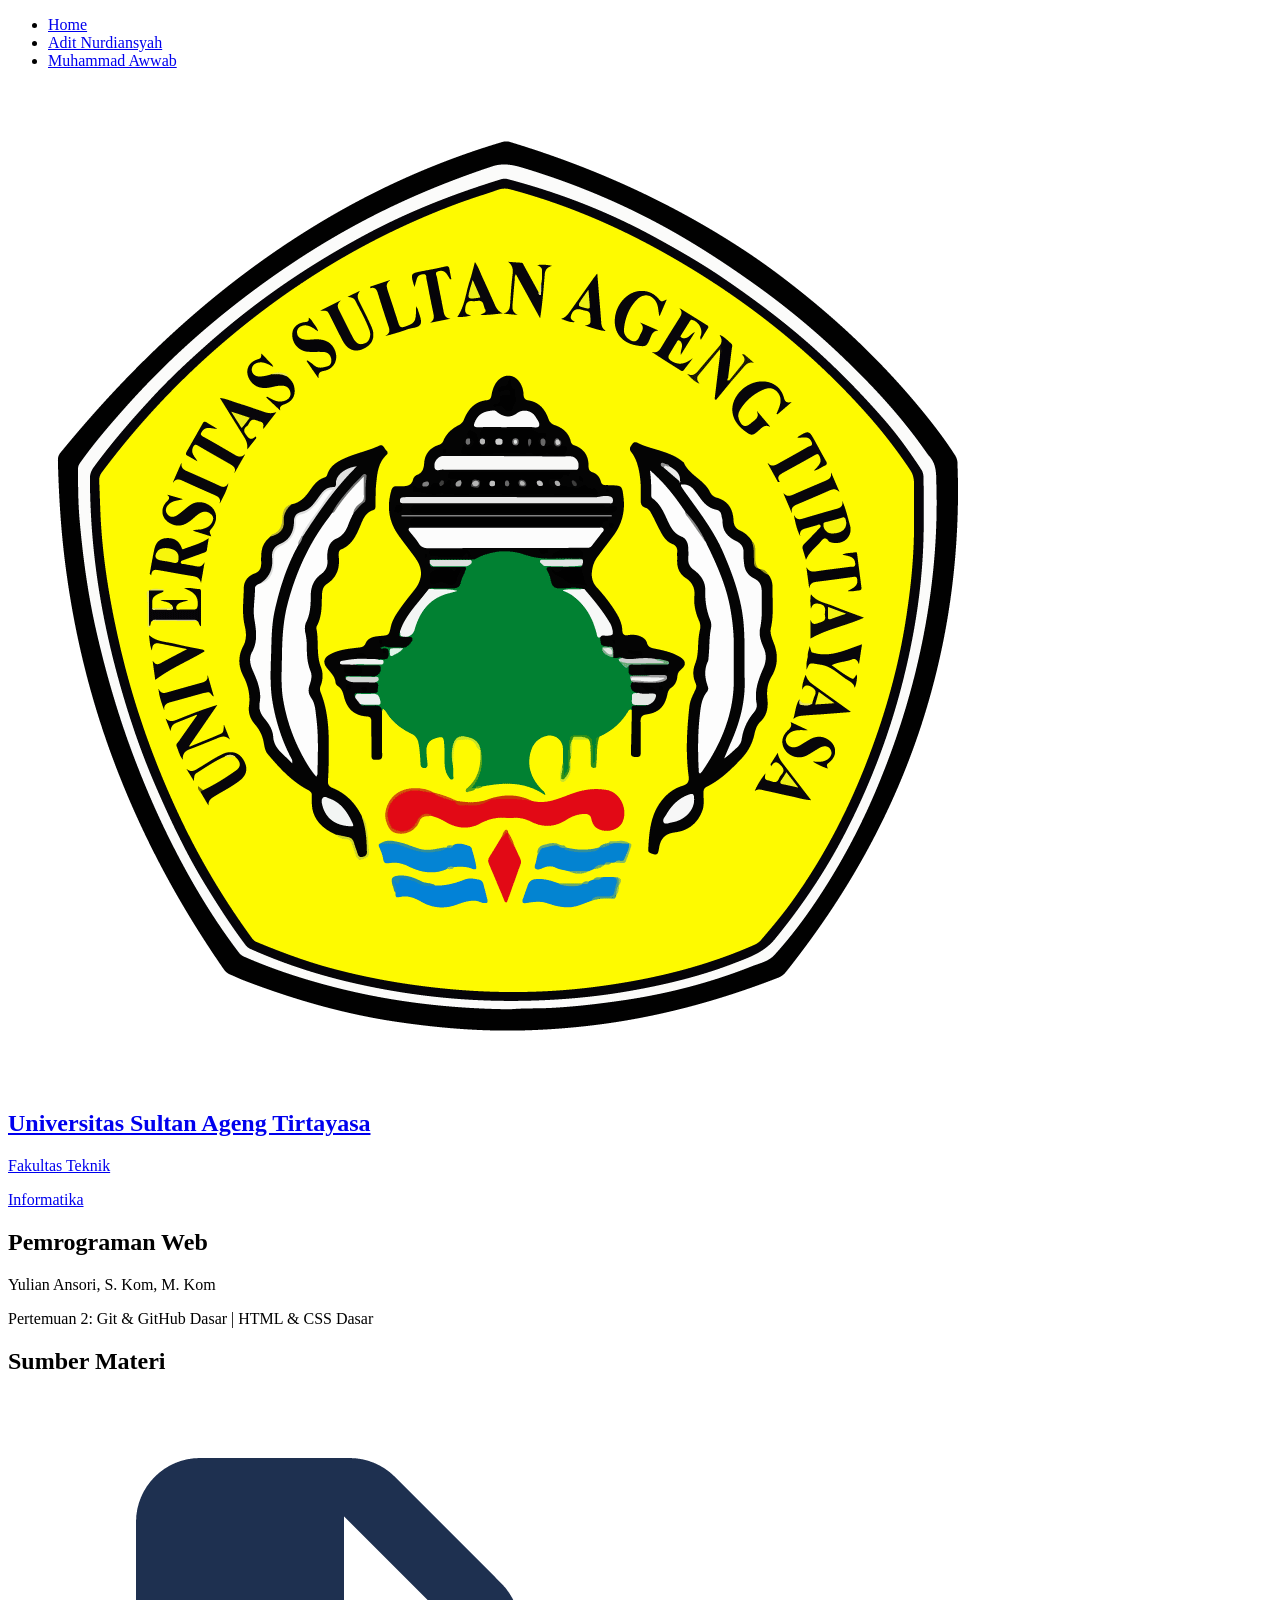
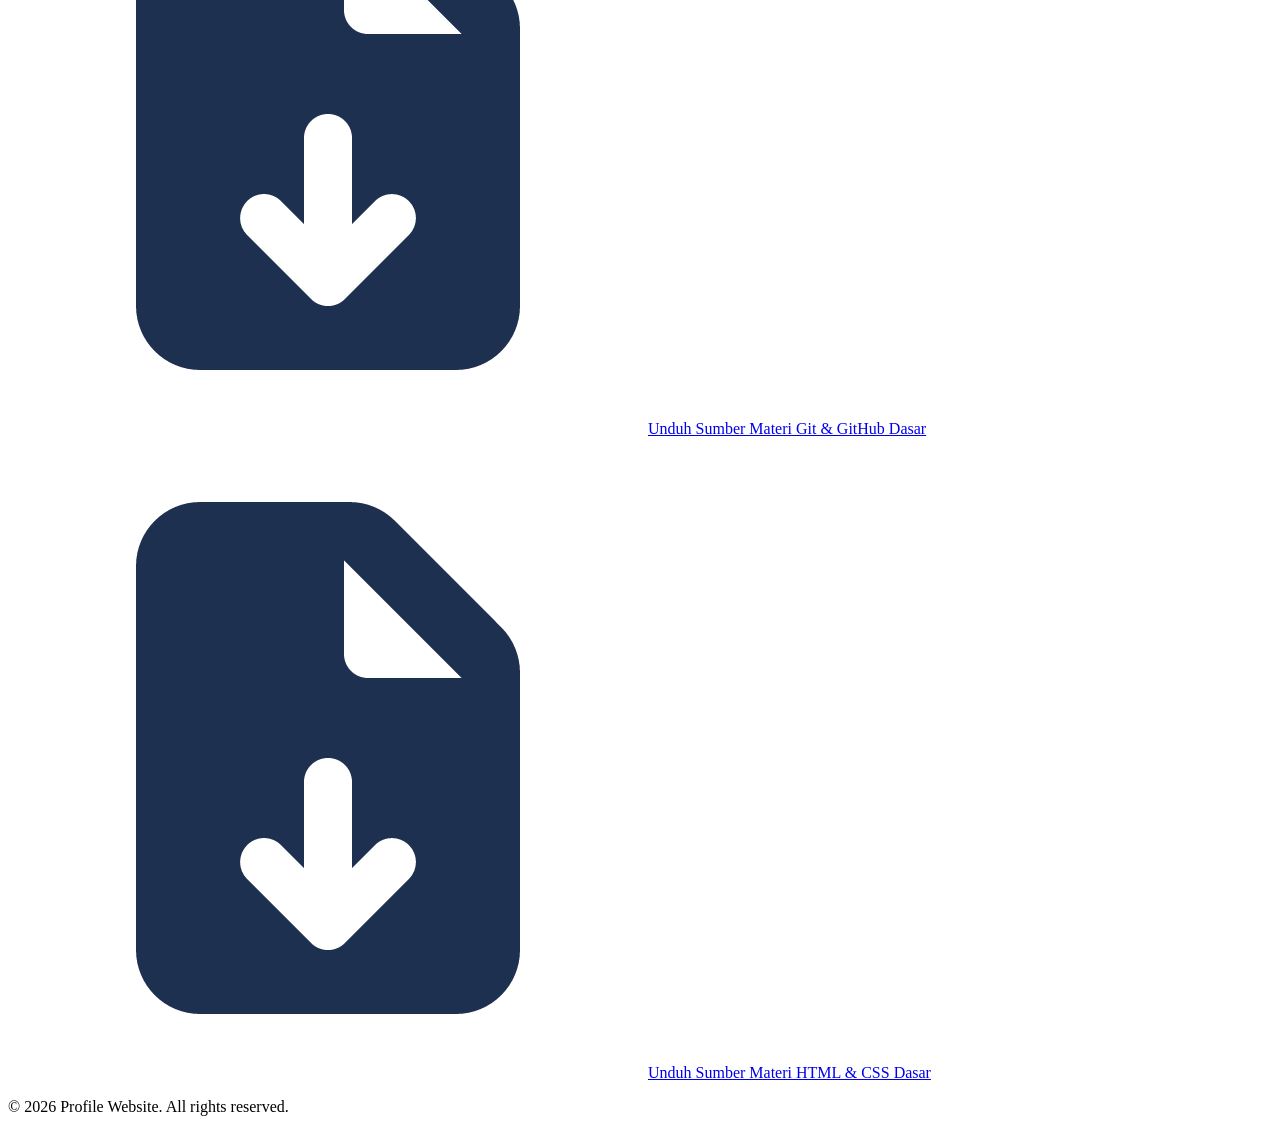
==== index.html @ f18a0a47 "feat: adding institution profile, course information, and material-source" ====
<!DOCTYPE html>
<html lang="en">
<head>
    <meta charset="UTF-8">
    <meta name="viewport" content="width=device-width, initial-scale=1.0">
    <title>Home</title>
    <link rel="stylesheet" href="css/style.css">
</head>
<body>
    <nav>
        <ul>
            <li><a href="index.html">Home</a></li>
            <li><a href="an.html">Adit Nurdiansyah</a></li>
            <li><a href="ma.html">Muhammad Awwab</a></li>
        </ul>
    </nav>

    <main>
        <section class="institution-profile">
            <img class="institution-logo" src="/assets/images/untirta-logo.png" alt="UNTIRTA Logo">
            <h1><a href="https://untirta.ac.id/" target="_blank">Universitas Sultan Ageng Tirtayasa</a></h1>
            <p><a href="https://ft.untirta.ac.id/" target="_blank">Fakultas Teknik</a></p>
            <p><a href="https://informatika.ft.untirta.ac.id/" target="_blank">Informatika</a></p>
        </section>

        <section class="course-information">
            <h2>Pemrograman Web</h2>
            <p>Yulian Ansori, S. Kom, M. Kom</p>
            <p>Pertemuan 2: Git &amp; GitHub Dasar | HTML &amp; CSS Dasar</p>
        </section>

        <section class="material-sources">
            <h2>Sumber Materi</h2>
            <a class="material-source-link" href="/materials/pertemuan-2-git-github-dasar.pdf" target="_blank"><img src="/assets/icons/file-download.png" alt="File Download Icon">Unduh Sumber Materi Git & GitHub Dasar</a>
            <a class="material-source-link" href="/materials/pertemuan-2-html-css-dasar.pdf" target="_blank"><img src="/assets/icons/file-download.png" alt="File Download Icon">Unduh Sumber Materi HTML & CSS Dasar</a>
        </section>

        <!-- Kata Pengantar Materi -->
        <section class="material-introduction">

        </section>

        <!-- Profil Kelompok -->
        <section class="group-profile">

        </section>
    </main>

    <footer>
        <p>&copy; 2026 Profile Website. All rights reserved.</p>
    </footer>
</body>
</html>
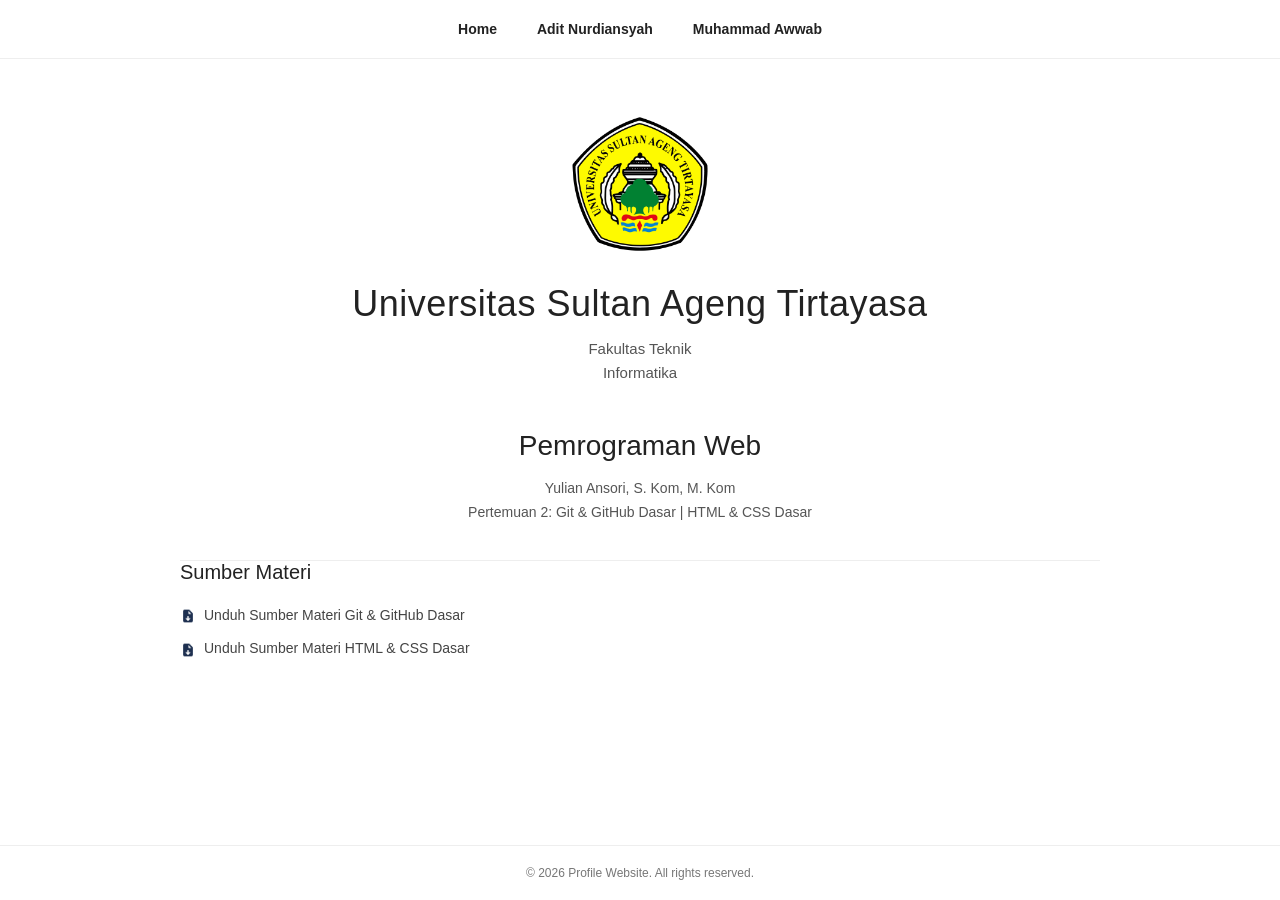
==== commit a729159c: "feat: adding university profile, course information, learning material HTML section and CSS styling" ====
--- a/index.html
+++ b/index.html
@@ -16,8 +16,8 @@
     </nav>
 
     <main>
-        <section class="institution-profile">
-            <img class="institution-logo" src="/assets/images/untirta-logo.png" alt="UNTIRTA Logo">
+        <section class="university-profile">
+            <img class="university-logo" src="/assets/images/untirta-logo.png" alt="UNTIRTA Logo">
             <h1><a href="https://untirta.ac.id/" target="_blank">Universitas Sultan Ageng Tirtayasa</a></h1>
             <p><a href="https://ft.untirta.ac.id/" target="_blank">Fakultas Teknik</a></p>
             <p><a href="https://informatika.ft.untirta.ac.id/" target="_blank">Informatika</a></p>
@@ -29,10 +29,10 @@
             <p>Pertemuan 2: Git &amp; GitHub Dasar | HTML &amp; CSS Dasar</p>
         </section>
 
-        <section class="material-sources">
+        <section class="learning-material">
             <h2>Sumber Materi</h2>
-            <a class="material-source-link" href="/materials/pertemuan-2-git-github-dasar.pdf" target="_blank"><img src="/assets/icons/file-download.png" alt="File Download Icon">Unduh Sumber Materi Git & GitHub Dasar</a>
-            <a class="material-source-link" href="/materials/pertemuan-2-html-css-dasar.pdf" target="_blank"><img src="/assets/icons/file-download.png" alt="File Download Icon">Unduh Sumber Materi HTML & CSS Dasar</a>
+            <a class="learning-material-link" href="/learning-material/pertemuan-2-git-github-dasar.pdf" target="_blank"><img src="/assets/icons/file-download.png" alt="File Download Icon">Unduh Sumber Materi Git & GitHub Dasar</a>
+            <a class="learning-material-link" href="/learning-material/pertemuan-2-html-css-dasar.pdf" target="_blank"><img src="/assets/icons/file-download.png" alt="File Download Icon">Unduh Sumber Materi HTML & CSS Dasar</a>
         </section>
 
         <!-- Kata Pengantar Materi -->
--- a/css/style.css
+++ b/css/style.css
@@ -0,0 +1,201 @@
+* {
+    margin: 0;
+    padding: 0;
+    box-sizing: border-box;
+}
+
+body {
+    font-family: Arial, Helvetica, sans-serif;
+    background-color: #ffffff;
+    color: #222222;
+    min-height: 100vh;
+    display: flex;
+    flex-direction: column;
+}
+
+nav {
+    width: 100%;
+    padding: 20px 60px;
+    border-bottom: 1px solid #eeeeee;
+}
+
+nav ul {
+    list-style: none;
+    display: flex;
+    justify-content: center;
+    align-items: center;
+    gap: 40px;
+}
+
+nav ul li a {
+    text-decoration: none;
+    color: #222222;
+    font-size: 14px;
+    font-weight: 600;
+    transition: color 0.3s ease;
+}
+
+nav ul li a:hover {
+    color: #777777;
+    text-decoration: underline;
+    text-underline-offset: 2px;
+}
+
+main {
+    width: 100%;
+    max-width: 1000px;
+    margin: 0 auto;
+    padding: 50px 40px 60px;
+}
+
+section {
+    margin-bottom: 0;
+}
+
+.university-profile {
+    margin-bottom: 45px;
+}
+
+.learning-material {
+    margin-bottom: 50px;
+}
+
+.university-profile {
+    text-align: center;
+    margin-bottom: 45px;
+}
+
+.university-profile .university-logo {
+    width: 150px;
+    height: auto;
+    margin-bottom: 20px;
+}
+
+.university-profile h1 {
+    font-size: 36px;
+    font-weight: 500;
+    letter-spacing: 0.5px;
+    margin-bottom: 12px;
+}
+
+.university-profile h1 a {
+    text-decoration: none;
+    color: #222222;
+    transition: color 0.3s ease;
+}
+
+.university-profile h1 a:hover {
+    color: #000000;
+    text-decoration: underline;
+    text-underline-offset: 2px;
+}
+
+.university-profile p {
+    font-size: 15px;
+    color: #555555;
+    line-height: 1.6;
+}
+
+.university-profile p a {
+    text-decoration: none;
+    color: #555555;
+    transition: color 0.3s ease;
+}
+
+.university-profile p a:hover {
+    color: #000000;
+    text-decoration: underline;
+    text-underline-offset: 2px;
+}
+
+.course-information {
+    text-align: center;
+    padding-bottom: 35px;
+    border-bottom: 1px solid #eeeeee;
+}
+
+.course-information h2 {
+    font-size: 28px;
+    font-weight: 500;
+    margin-bottom: 15px;
+}
+
+.course-information p {
+    font-size: 14px;
+    color: #555555;
+    line-height: 1.7;
+}
+
+.learning-material h2 {
+    font-size: 20px;
+    font-weight: 500;
+    margin-bottom: 20px;
+}
+
+.learning-material .learning-material-link {
+    display: block;
+    font-size: 14px;
+    color: #444444;
+    line-height: 1.7;
+    margin-bottom: 10px;
+}
+
+.learning-material .learning-material-link img {
+    width: 16px;
+    height: 16px;
+    margin-right: 8px;
+    vertical-align: middle;
+}
+
+.learning-material a {
+    color: #444444;
+    text-decoration: none;
+    transition: color 0.3s ease;
+}
+
+.learning-material a:hover {
+    color: #000000;
+    text-decoration: underline;
+    text-underline-offset: 2px;
+}
+
+footer {
+    margin-top: auto;
+    width: 100%;
+    padding: 20px;
+    border-top: 1px solid #eeeeee;
+    text-align: center;
+}
+
+footer p {
+    font-size: 12px;
+    color: #777777;
+}
+
+@media (max-width: 768px) {
+    nav {
+        padding: 20px;
+    }
+
+    nav ul {
+        gap: 30px;
+        flex-wrap: wrap;
+    }
+
+    main {
+        padding: 40px 25px;
+    }
+
+    .university-profile .university-logo {
+        width: 120px;
+        height: auto;
+    }
+
+    .university-profile h1 {
+        font-size: 30px;
+    }
+
+    .course-information h2 {
+        font-size: 24px;
+    }
+}
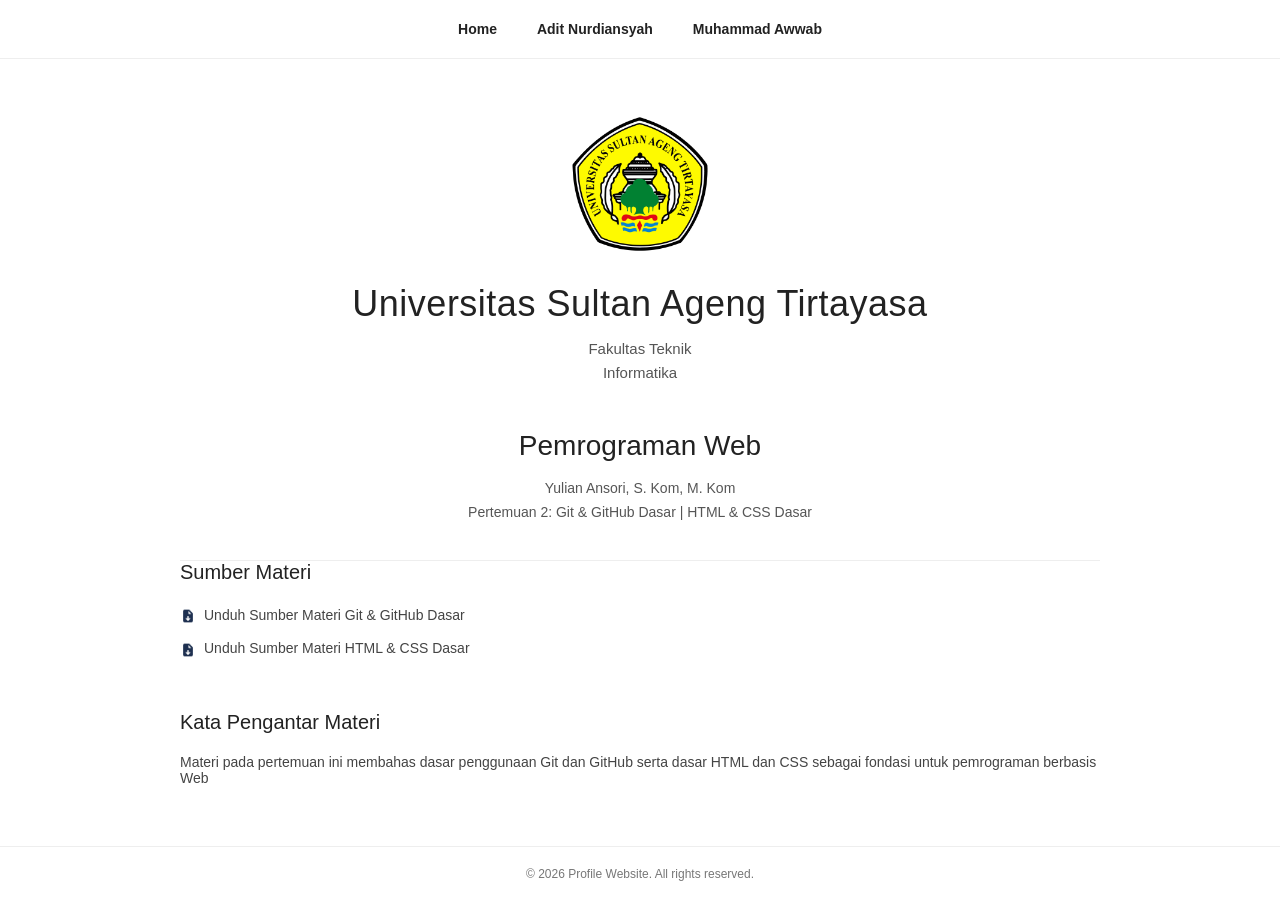
==== commit 9b2ac407: "add kata pengantar" ====
--- a/index.html
+++ b/index.html
@@ -37,7 +37,10 @@
 
         <!-- Kata Pengantar Materi -->
         <section class="material-introduction">
-
+            <h2>Kata Pengantar Materi</h2>
+            <p>
+                Materi pada pertemuan ini membahas dasar penggunaan Git dan GitHub
+                serta dasar HTML dan CSS sebagai fondasi untuk pemrograman berbasis Web</p>
         </section>
 
         <!-- Profil Kelompok -->
--- a/css/style.css
+++ b/css/style.css
@@ -159,6 +159,17 @@
     text-underline-offset: 2px;
 }
 
+.material-introduction h2 {
+    font-size: 20px;
+    font-weight: 500;
+    margin-bottom: 20px;
+}
+
+.material-introduction p {
+    font-size: 14px;
+    margin-top: 20px;
+    color: #444444;
+}
 footer {
     margin-top: auto;
     width: 100%;
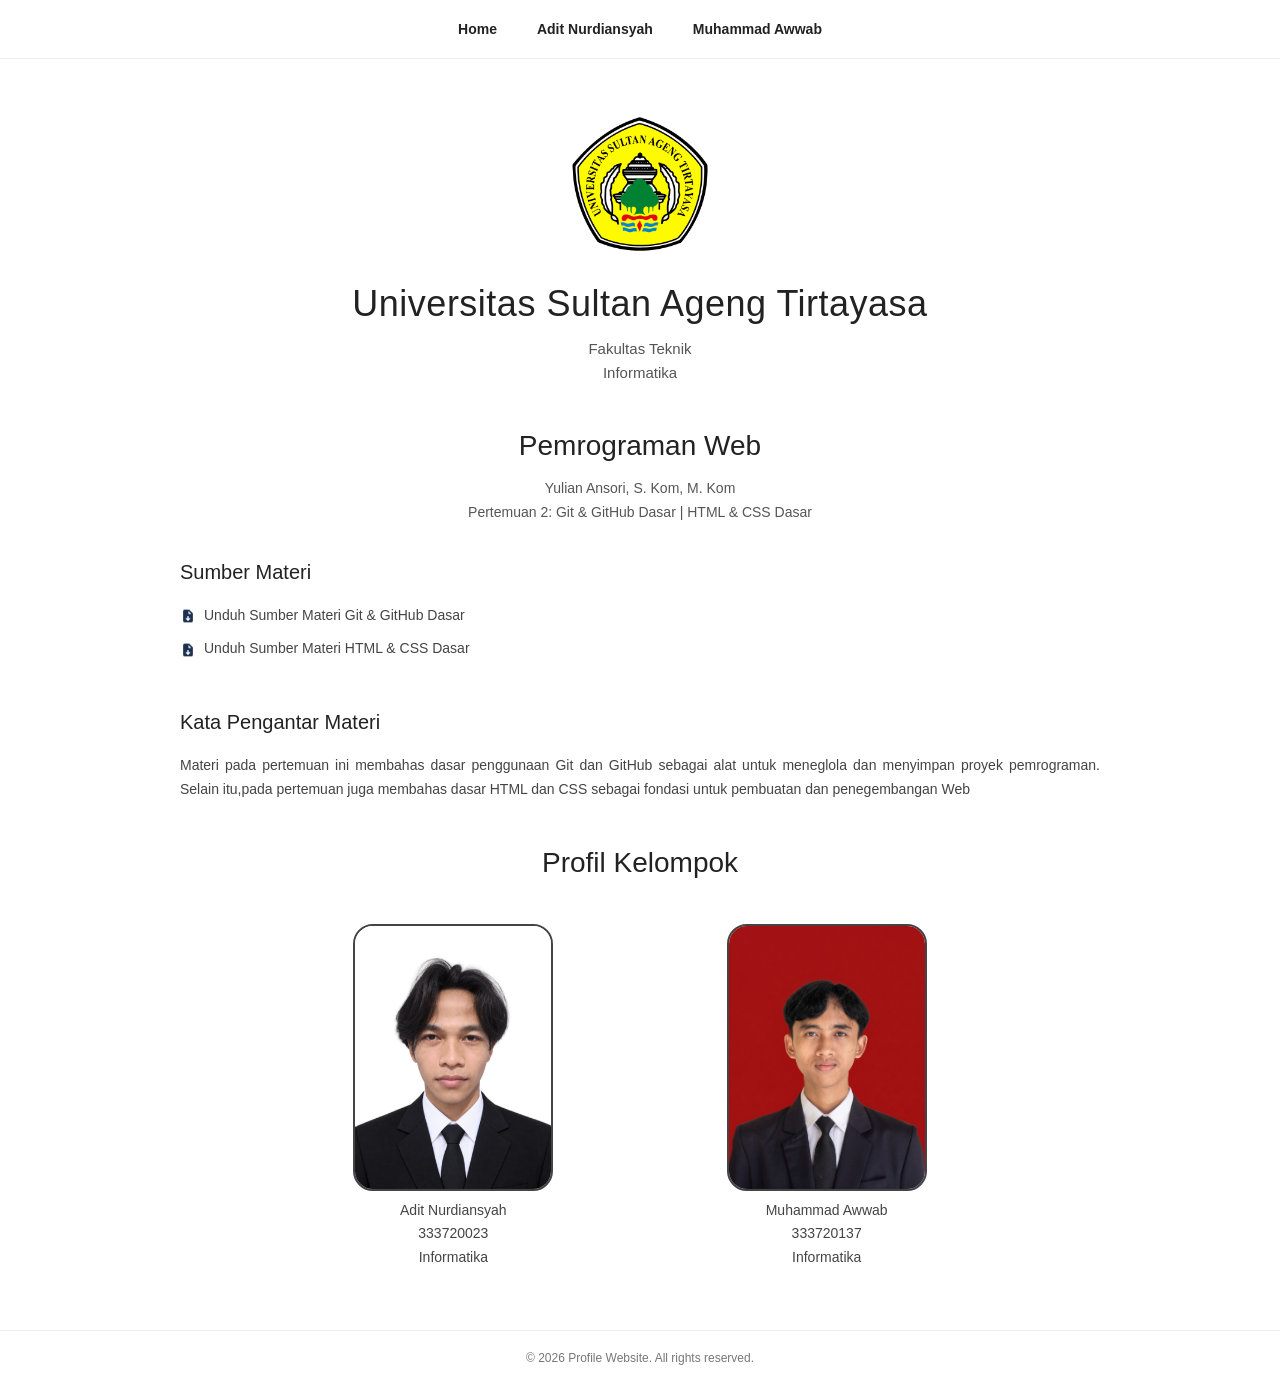
==== commit 9dd24df6: "index and style done" ====
--- a/index.html
+++ b/index.html
@@ -39,13 +39,31 @@
         <section class="material-introduction">
             <h2>Kata Pengantar Materi</h2>
             <p>
-                Materi pada pertemuan ini membahas dasar penggunaan Git dan GitHub
-                serta dasar HTML dan CSS sebagai fondasi untuk pemrograman berbasis Web</p>
+                Materi pada pertemuan ini membahas dasar penggunaan Git dan GitHub 
+                sebagai alat untuk meneglola dan menyimpan proyek pemrograman.
+                Selain itu,pada pertemuan juga membahas dasar HTML dan CSS 
+                sebagai fondasi untuk pembuatan dan penegembangan Web
+            </p>
         </section>
 
         <!-- Profil Kelompok -->
         <section class="group-profile">
+            <h2>Profil Kelompok</h2>
+            <div class="profiles">
+                <section class="profile-adit">
+                    <a href="an.html"><img src="assets/profile-pictures/profile-picture-aditnurdiansyah.png" alt="Adit photo"></a>
+                    <p><a href="an.html"><span>Adit Nurdiansyah</span></a></p>
+                    <p>333720023</p>
+                    <p>Informatika</p>
+                </section>
 
+                <section class="profile-awwab">
+                    <a href="ma.html"><img src="assets/profile-pictures/profile-picture-awwab.png" alt="awab photo"></a>
+                    <p><a href="ma.html"><span>Muhammad Awwab</span></a></p>
+                    <p>333720137</p>
+                    <p>Informatika</p>
+                </section>
+            </div>
         </section>
     </main>
 
--- a/css/style.css
+++ b/css/style.css
@@ -111,7 +111,7 @@
 .course-information {
     text-align: center;
     padding-bottom: 35px;
-    border-bottom: 1px solid #eeeeee;
+    border-bottom: 1px solid #ffffff;
 }
 
 .course-information h2 {
@@ -167,9 +167,56 @@
 
 .material-introduction p {
     font-size: 14px;
-    margin-top: 20px;
-    color: #444444;
-}
+    text-align: justify;
+    color: #444444;
+    line-height: 1.7;
+    margin-bottom: 45px;
+}
+
+.group-profile {
+    text-align: center;
+}
+
+.group-profile h2 {
+    font-size: 28px;
+    font-weight: 500;
+    margin-bottom: 45px;
+}
+
+.profiles {
+    display: flex;
+
+    justify-content: space-evenly;
+    font-size: 14px;
+    color: #444444;
+    line-height: 1.7;
+}
+
+.profiles p a {
+    color: #444444;
+    text-decoration: none;
+    transition: color 0.3s ease;
+}
+
+.profiles p a:hover {
+    color: #000000;
+    text-decoration: underline;
+    text-underline-offset: 2px;
+}
+
+.profiles img {
+    width: 200px;
+    height: 267px;
+    object-fit: cover;
+    border-radius: 20px;
+    border: 2px solid #444444;
+    transition: color 0.3s ease;
+}
+
+.profiles img:hover {
+    border: 2px solid black;
+}
+
 footer {
     margin-top: auto;
     width: 100%;
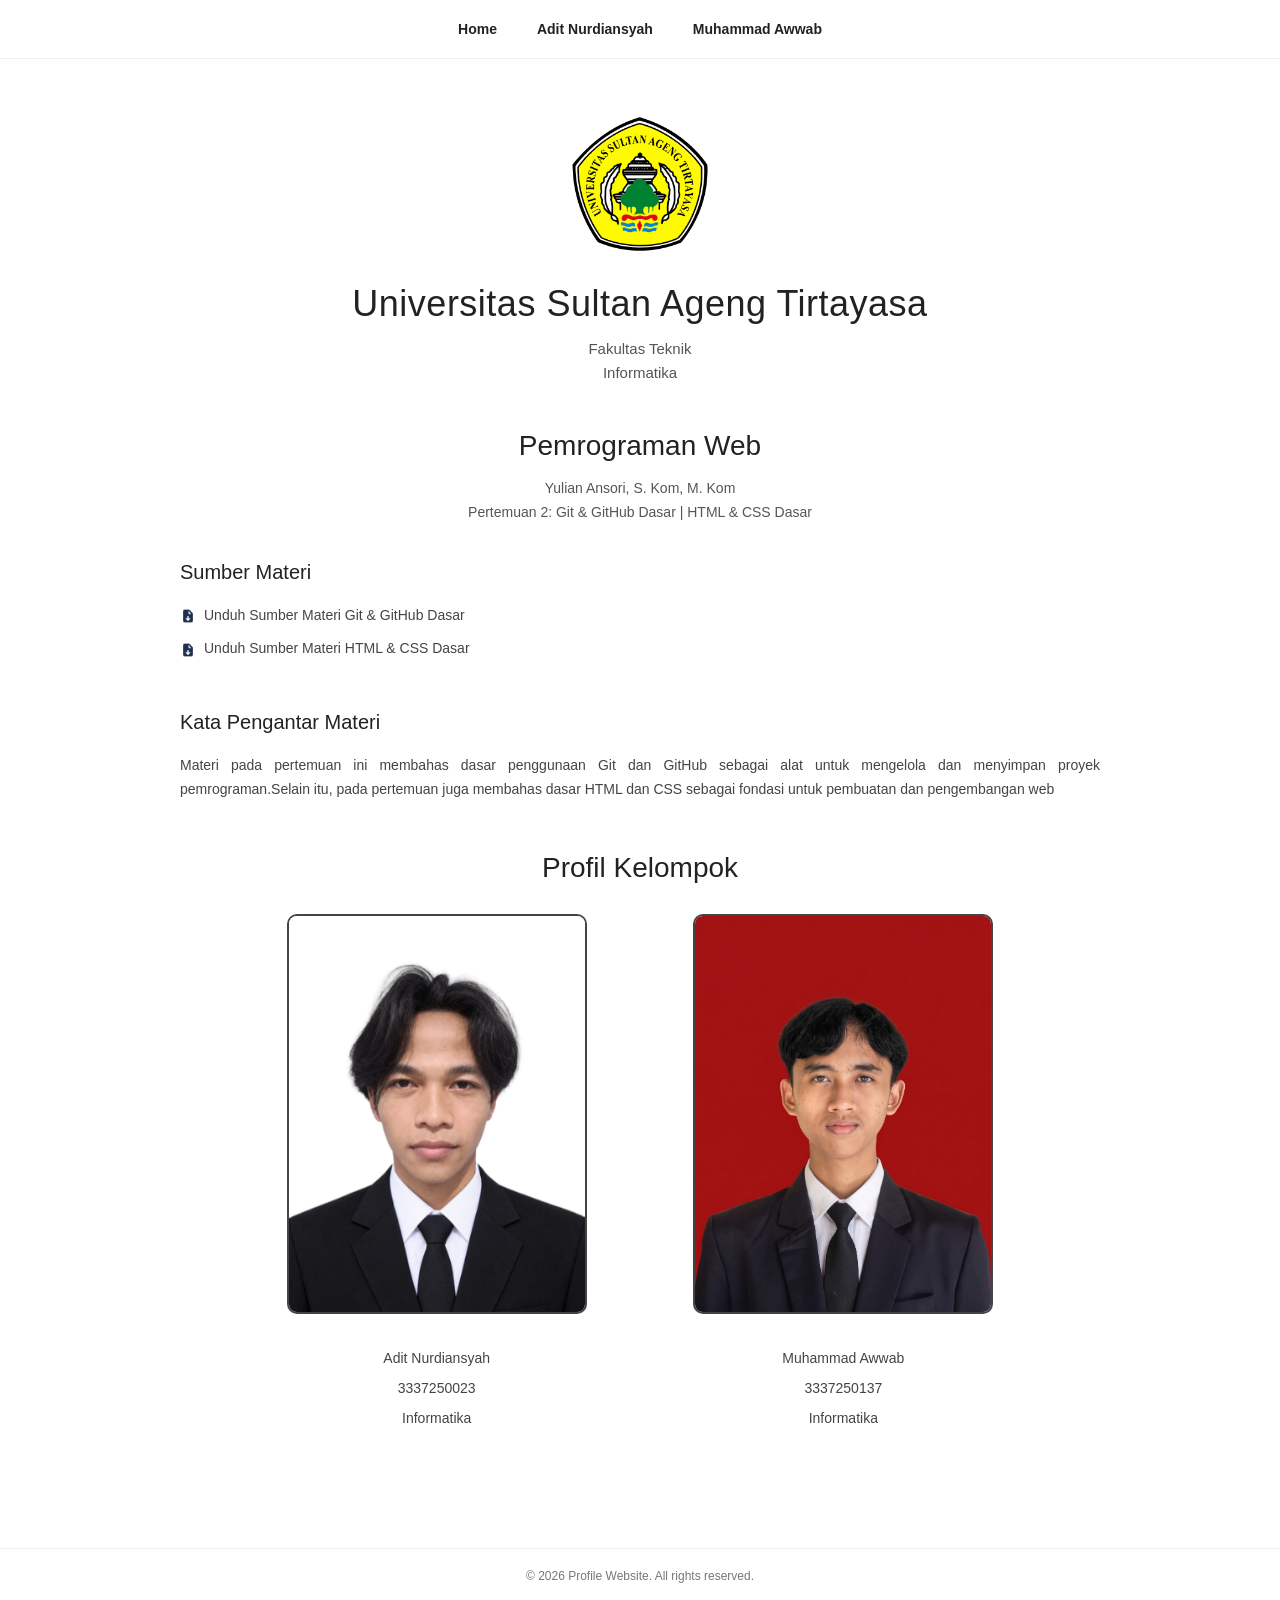
==== commit b234c075: "fix: HTML Home page and CSS styling" ====
--- a/index.html
+++ b/index.html
@@ -35,35 +35,28 @@
             <a class="learning-material-link" href="/learning-material/pertemuan-2-html-css-dasar.pdf" target="_blank"><img src="/assets/icons/file-download.png" alt="File Download Icon">Unduh Sumber Materi HTML & CSS Dasar</a>
         </section>
 
-        <!-- Kata Pengantar Materi -->
         <section class="material-introduction">
             <h2>Kata Pengantar Materi</h2>
-            <p>
-                Materi pada pertemuan ini membahas dasar penggunaan Git dan GitHub 
-                sebagai alat untuk meneglola dan menyimpan proyek pemrograman.
-                Selain itu,pada pertemuan juga membahas dasar HTML dan CSS 
-                sebagai fondasi untuk pembuatan dan penegembangan Web
-            </p>
+            <p>Materi pada pertemuan ini membahas dasar penggunaan Git dan GitHub sebagai alat untuk mengelola dan menyimpan proyek pemrograman.Selain itu, pada pertemuan juga membahas dasar HTML dan CSS sebagai fondasi untuk pembuatan dan pengembangan web</p>
         </section>
 
-        <!-- Profil Kelompok -->
         <section class="group-profile">
             <h2>Profil Kelompok</h2>
-            <div class="profiles">
-                <section class="profile-adit">
-                    <a href="an.html"><img src="assets/profile-pictures/profile-picture-aditnurdiansyah.png" alt="Adit photo"></a>
+            <section class="profiles">
+                <div class="profile-adit">
+                    <a href="an.html"><img src="assets/profile-pictures/profile-picture-aditnurdiansyah.png" alt="Adit Nurdiansyah Profile Picture"></a>
                     <p><a href="an.html"><span>Adit Nurdiansyah</span></a></p>
-                    <p>333720023</p>
+                    <p>3337250023</p>
                     <p>Informatika</p>
-                </section>
+                </div>
 
-                <section class="profile-awwab">
-                    <a href="ma.html"><img src="assets/profile-pictures/profile-picture-awwab.png" alt="awab photo"></a>
+                <div class="profile-awwab">
+                    <a href="ma.html"><img src="assets/profile-pictures/profile-picture-awwab.png" alt="Muhammad Awwab Profile Picture"></a>
                     <p><a href="ma.html"><span>Muhammad Awwab</span></a></p>
-                    <p>333720137</p>
+                    <p>3337250137</p>
                     <p>Informatika</p>
-                </section>
-            </div>
+                </div>
+            </section>
         </section>
     </main>
 
--- a/css/style.css
+++ b/css/style.css
@@ -56,7 +56,9 @@
     margin-bottom: 45px;
 }
 
-.learning-material {
+.learning-material,
+.material-introduction,
+.group-profile {
     margin-bottom: 50px;
 }
 
@@ -126,7 +128,8 @@
     line-height: 1.7;
 }
 
-.learning-material h2 {
+.learning-material h2,
+.material-introduction h2 {
     font-size: 20px;
     font-weight: 500;
     margin-bottom: 20px;
@@ -159,18 +162,11 @@
     text-underline-offset: 2px;
 }
 
-.material-introduction h2 {
-    font-size: 20px;
-    font-weight: 500;
-    margin-bottom: 20px;
-}
-
 .material-introduction p {
     font-size: 14px;
     text-align: justify;
     color: #444444;
     line-height: 1.7;
-    margin-bottom: 45px;
 }
 
 .group-profile {
@@ -180,41 +176,49 @@
 .group-profile h2 {
     font-size: 28px;
     font-weight: 500;
-    margin-bottom: 45px;
+    margin-bottom: 30px;
 }
 
 .profiles {
     display: flex;
-
     justify-content: space-evenly;
     font-size: 14px;
     color: #444444;
     line-height: 1.7;
 }
 
-.profiles p a {
-    color: #444444;
-    text-decoration: none;
-    transition: color 0.3s ease;
-}
-
-.profiles p a:hover {
+.profiles a {
+    color: #444444;
+    text-decoration: none;
+    transition: color 0.3s ease;
+}
+
+.profiles a:hover {
     color: #000000;
     text-decoration: underline;
     text-underline-offset: 2px;
 }
 
 .profiles img {
-    width: 200px;
-    height: 267px;
+    width: 300px;
+    height: 400px;
+    margin: 0 auto 25px;
     object-fit: cover;
-    border-radius: 20px;
+    border-radius: 10px;
     border: 2px solid #444444;
     transition: color 0.3s ease;
 }
 
 .profiles img:hover {
-    border: 2px solid black;
+    border: 2px solid #000000;
+}
+
+.profiles p {
+    margin-bottom: 5px;
+    font-size: 14px;
+    color: #444444;
+    line-height: 1.6;
+    margin-bottom: 8px;
 }
 
 footer {
@@ -253,7 +257,13 @@
         font-size: 30px;
     }
 
-    .course-information h2 {
+    .course-information h2,
+    .group-profile h2 {
         font-size: 24px;
     }
+
+    .group-profile .profiles {
+        flex-direction: column;
+        gap: 30px;
+    }
 }
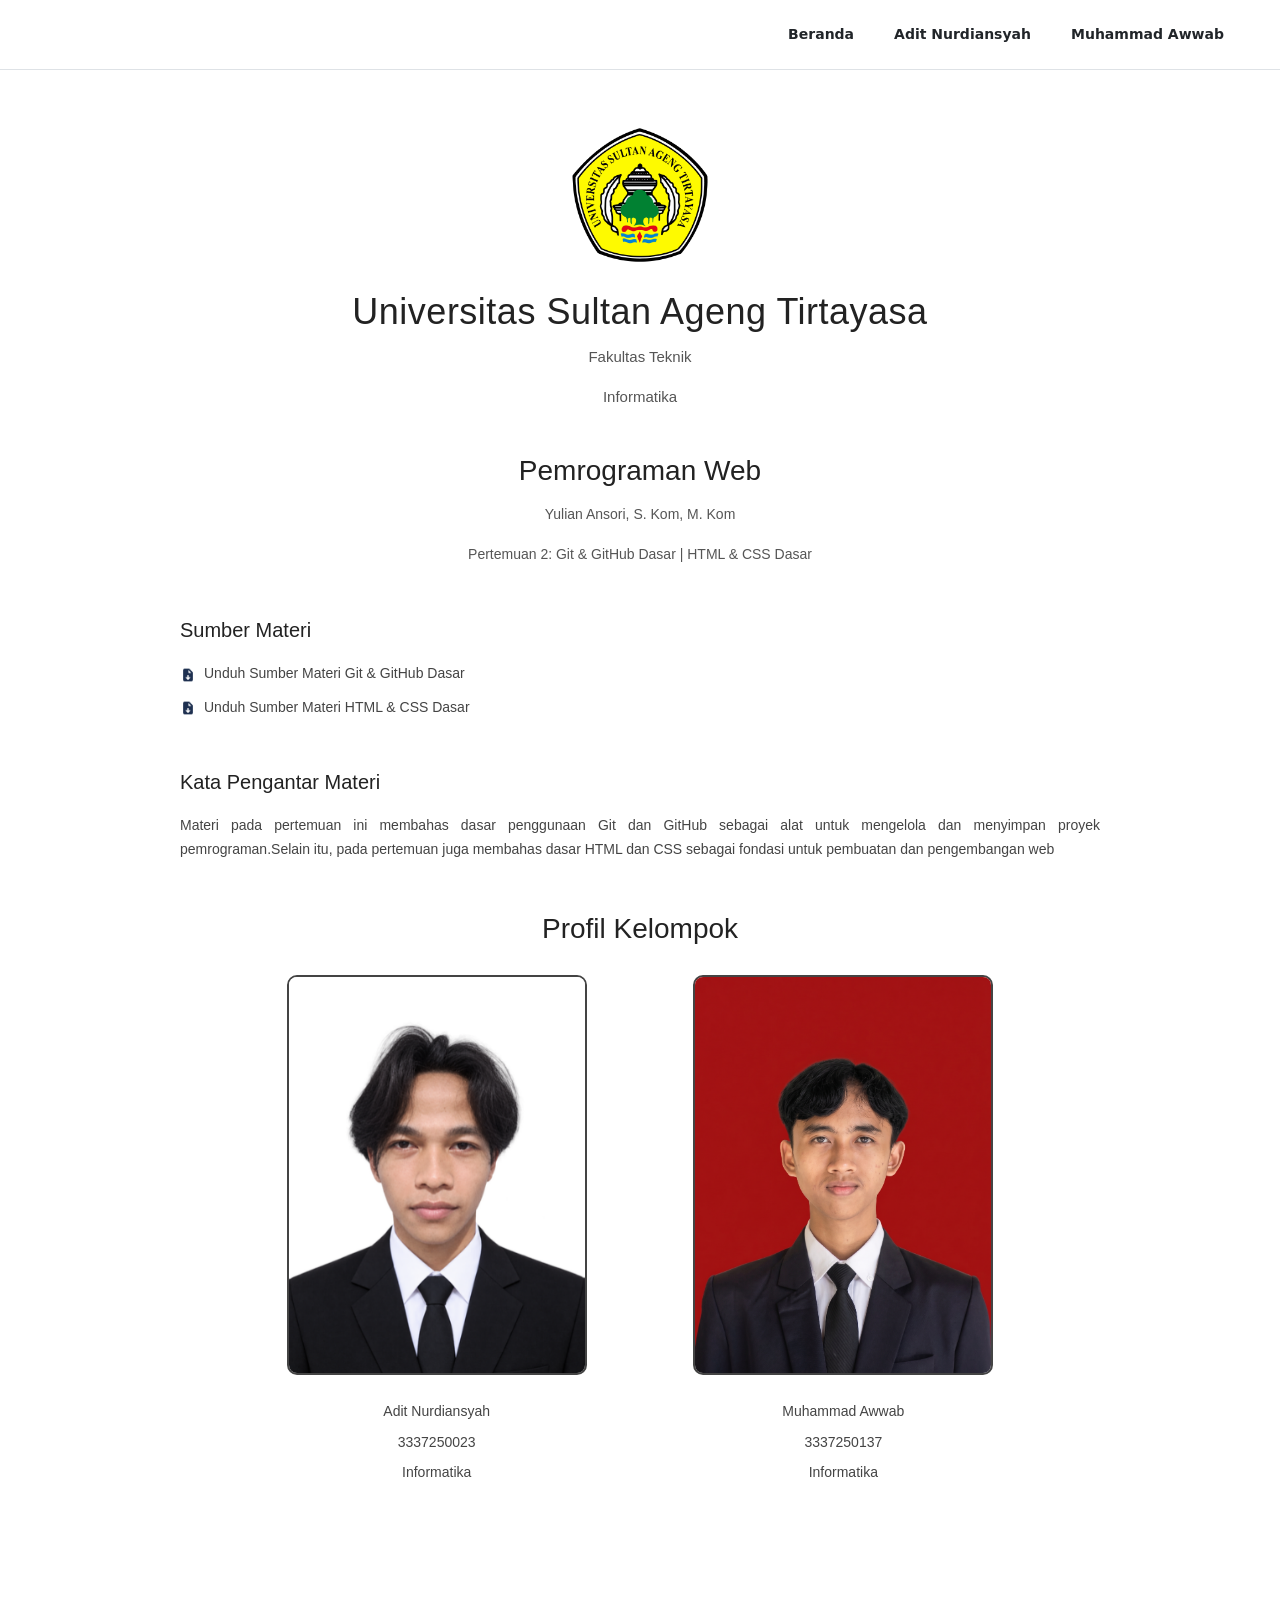
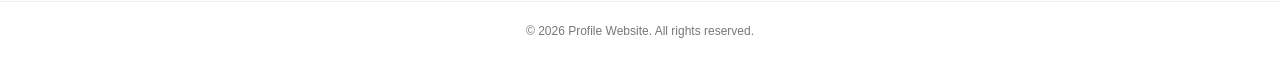
==== commit 62358e60: "edit navbar index.html, ma.html (with bootstrap)" ====
--- a/index.html
+++ b/index.html
@@ -1,18 +1,37 @@
 <!DOCTYPE html>
 <html lang="en">
+
 <head>
     <meta charset="UTF-8">
     <meta name="viewport" content="width=device-width, initial-scale=1.0">
     <title>Home</title>
+    <link href="https://cdn.jsdelivr.net/npm/bootstrap@5.3.8/dist/css/bootstrap.min.css" rel="stylesheet"
+        integrity="sha384-sRIl4kxILFvY47J16cr9ZwB07vP4J8+LH7qKQnuqkuIAvNWLzeN8tE5YBujZqJLB" crossorigin="anonymous">
     <link rel="stylesheet" href="css/style.css">
 </head>
+
 <body>
-    <nav>
-        <ul>
-            <li><a href="index.html">Home</a></li>
-            <li><a href="an.html">Adit Nurdiansyah</a></li>
-            <li><a href="ma.html">Muhammad Awwab</a></li>
-        </ul>
+    <nav class="navbar navbar-expand-md navbar-light bg-white border-bottom py-3 px-4 px-md-5">
+        <div class="container-fluid justify-content-end p-0">
+            <button class="navbar-toggler" type="button" data-bs-toggle="collapse" data-bs-target="#navbarNav"
+                aria-controls="navbarNav" aria-expanded="false" aria-label="Toggle navigation">
+                <span class="navbar-toggler-icon"></span>
+            </button>
+            <div class="collapse navbar-collapse justify-content-end" id="navbarNav">
+                <ul class="navbar-nav gap-2 gap-md-4 align-items-end text-end mt-3 mt-md-0">
+                    <li class="nav-item">
+                        <a class="nav-link text-dark fw-semibold active" aria-current="page" href="index.html">Beranda
+                        </a>
+                    </li>
+                    <li class="nav-item">
+                        <a class="nav-link text-dark fw-semibold" href="an.html">Adit Nurdiansyah</a>
+                    </li>
+                    <li class="nav-item">
+                        <a class="nav-link text-dark fw-semibold" href="ma.html">Muhammad Awwab</a>
+                    </li>
+                </ul>
+            </div>
+        </div>
     </nav>
 
     <main>
@@ -31,27 +50,35 @@
 
         <section class="learning-material">
             <h2>Sumber Materi</h2>
-            <a class="learning-material-link" href="/learning-material/pertemuan-2-git-github-dasar.pdf" target="_blank"><img src="/assets/icons/file-download.png" alt="File Download Icon">Unduh Sumber Materi Git & GitHub Dasar</a>
-            <a class="learning-material-link" href="/learning-material/pertemuan-2-html-css-dasar.pdf" target="_blank"><img src="/assets/icons/file-download.png" alt="File Download Icon">Unduh Sumber Materi HTML & CSS Dasar</a>
+            <a class="learning-material-link" href="/learning-material/pertemuan-2-git-github-dasar.pdf"
+                target="_blank"><img src="/assets/icons/file-download.png" alt="File Download Icon">Unduh Sumber Materi
+                Git & GitHub Dasar</a>
+            <a class="learning-material-link" href="/learning-material/pertemuan-2-html-css-dasar.pdf"
+                target="_blank"><img src="/assets/icons/file-download.png" alt="File Download Icon">Unduh Sumber Materi
+                HTML & CSS Dasar</a>
         </section>
 
         <section class="material-introduction">
             <h2>Kata Pengantar Materi</h2>
-            <p>Materi pada pertemuan ini membahas dasar penggunaan Git dan GitHub sebagai alat untuk mengelola dan menyimpan proyek pemrograman.Selain itu, pada pertemuan juga membahas dasar HTML dan CSS sebagai fondasi untuk pembuatan dan pengembangan web</p>
+            <p>Materi pada pertemuan ini membahas dasar penggunaan Git dan GitHub sebagai alat untuk mengelola dan
+                menyimpan proyek pemrograman.Selain itu, pada pertemuan juga membahas dasar HTML dan CSS sebagai fondasi
+                untuk pembuatan dan pengembangan web</p>
         </section>
 
         <section class="group-profile">
             <h2>Profil Kelompok</h2>
             <section class="profiles">
                 <div class="profile-adit">
-                    <a href="an.html"><img src="assets/profile-pictures/profile-picture-aditnurdiansyah.png" alt="Adit Nurdiansyah Profile Picture"></a>
+                    <a href="an.html"><img src="assets/profile-pictures/profile-picture-aditnurdiansyah.png"
+                            alt="Adit Nurdiansyah Profile Picture"></a>
                     <p><a href="an.html"><span>Adit Nurdiansyah</span></a></p>
                     <p>3337250023</p>
                     <p>Informatika</p>
                 </div>
 
                 <div class="profile-awwab">
-                    <a href="ma.html"><img src="assets/profile-pictures/profile-picture-awwab.png" alt="Muhammad Awwab Profile Picture"></a>
+                    <a href="ma.html"><img src="assets/profile-pictures/profile-picture-awwab.png"
+                            alt="Muhammad Awwab Profile Picture"></a>
                     <p><a href="ma.html"><span>Muhammad Awwab</span></a></p>
                     <p>3337250137</p>
                     <p>Informatika</p>
@@ -63,5 +90,8 @@
     <footer>
         <p>&copy; 2026 Profile Website. All rights reserved.</p>
     </footer>
+
+    <script src="https://cdn.jsdelivr.net/npm/bootstrap@5.3.8/dist/js/bootstrap.bundle.min.js"></script>
 </body>
+
 </html>
--- a/css/style.css
+++ b/css/style.css
@@ -13,31 +13,15 @@
     flex-direction: column;
 }
 
-nav {
-    width: 100%;
-    padding: 20px 60px;
-    border-bottom: 1px solid #eeeeee;
-}
-
-nav ul {
-    list-style: none;
-    display: flex;
-    justify-content: center;
-    align-items: center;
-    gap: 40px;
-}
-
-nav ul li a {
-    text-decoration: none;
-    color: #222222;
-    font-size: 14px;
-    font-weight: 600;
-    transition: color 0.3s ease;
-}
-
-nav ul li a:hover {
-    color: #777777;
-    text-decoration: underline;
+.navbar-nav .nav-link {
+    font-family: system-ui, -apple-system, BlinkMacSystemFont, 'Segoe UI', Roboto, Oxygen, Ubuntu, Cantarell, 'Open Sans', 'Helvetica Neue', sans-serif;
+    font-size: 14px;
+    transition: color 0.3s ease;
+}
+
+.navbar-nav .nav-link:hover {
+    color: #000000 !important;
+    text-decoration: underline !important;
     text-underline-offset: 2px;
 }
 
@@ -235,15 +219,6 @@
 }
 
 @media (max-width: 768px) {
-    nav {
-        padding: 20px;
-    }
-
-    nav ul {
-        gap: 30px;
-        flex-wrap: wrap;
-    }
-
     main {
         padding: 40px 25px;
     }
@@ -262,8 +237,30 @@
         font-size: 24px;
     }
 
-    .group-profile .profiles {
+    .learning-material, .material-introduction {
+        text-align: center;
+    }
+    .group-profile {
+        padding: 20px;
+    }
+
+    .profiles {
         flex-direction: column;
-        gap: 30px;
+        align-items: center;
+        gap: 40px;
+    }
+
+    .profile-adit,
+    .profile-awwab {
+        width: 100%;
+        max-width: 300px;
+        text-align: center;
+    }
+
+    .profile-adit img,
+    .profile-awwab img {
+        width: 180px;
+        height: 180px;
+        object-fit: cover;
     }
 }
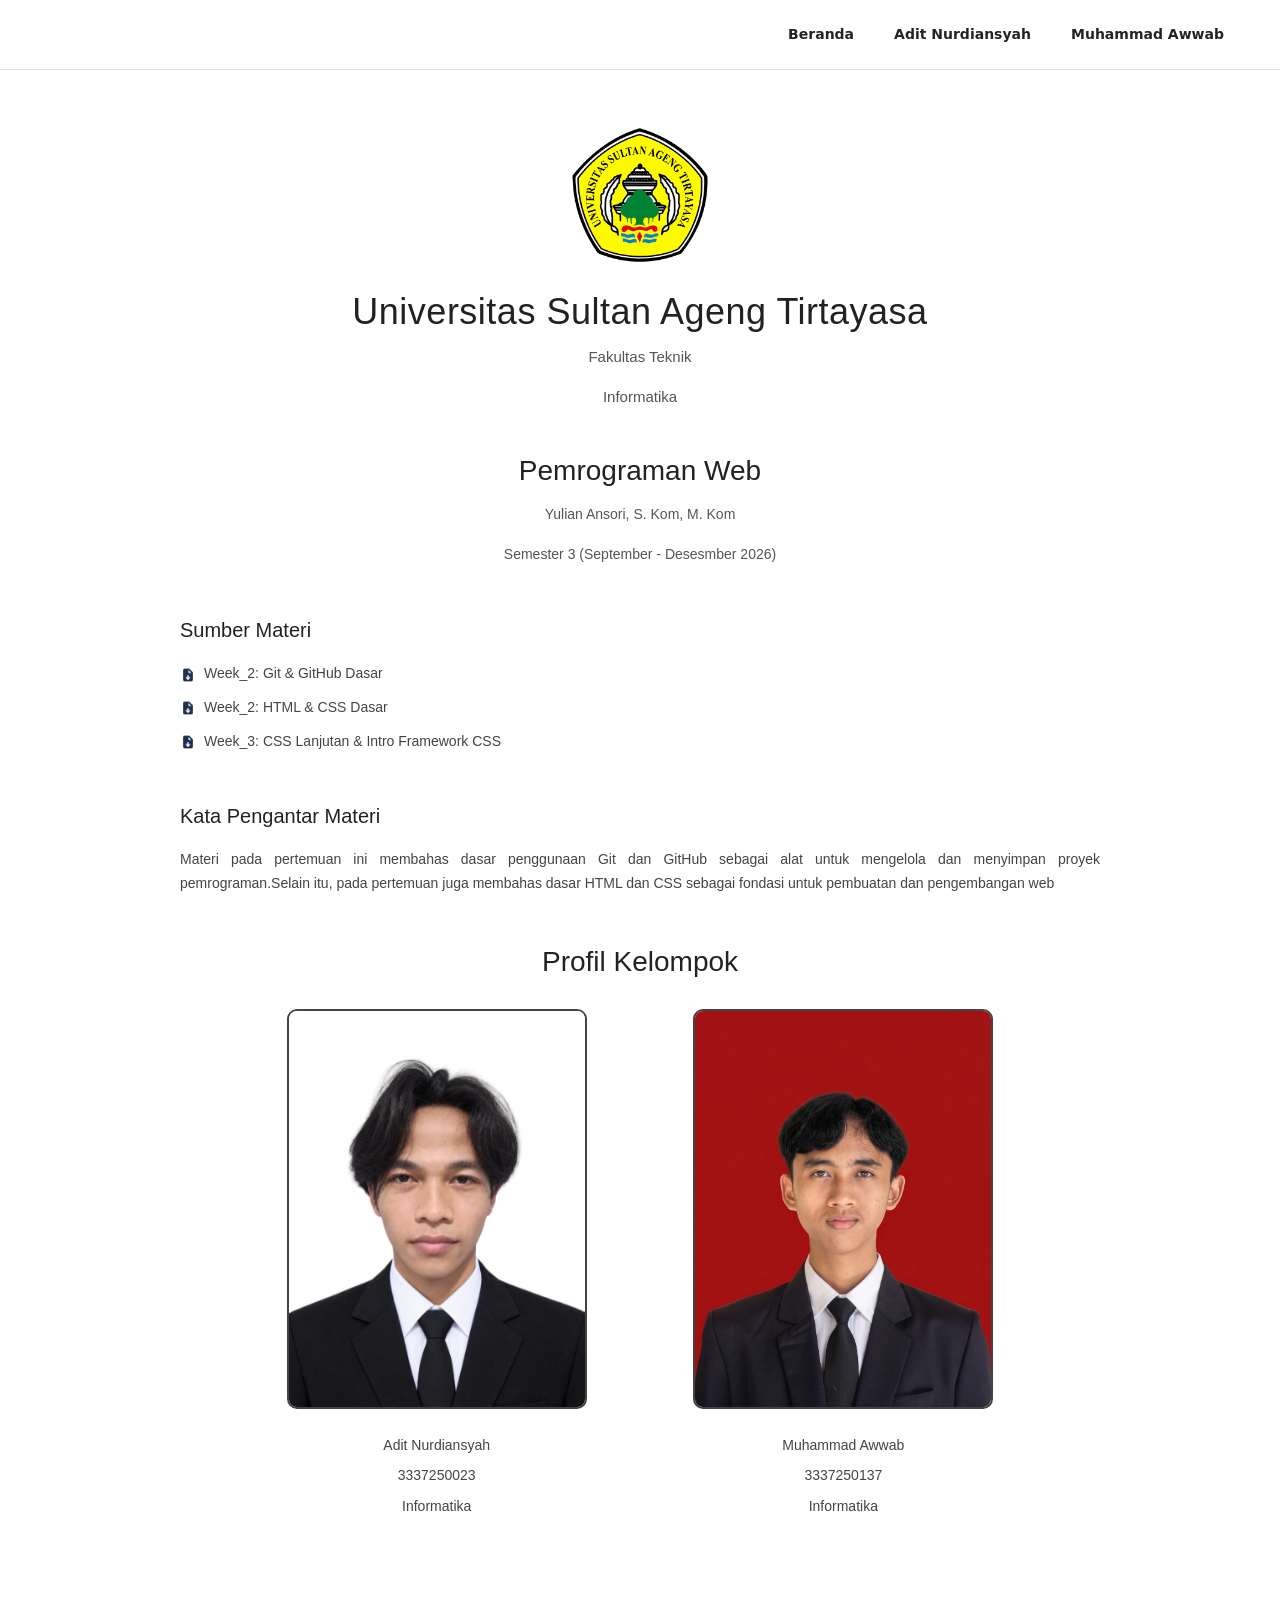
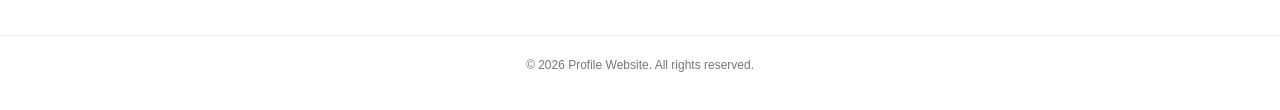
==== commit 8d3e3710: "adit sumber materi" ====
--- a/index.html
+++ b/index.html
@@ -45,17 +45,17 @@
         <section class="course-information">
             <h2>Pemrograman Web</h2>
             <p>Yulian Ansori, S. Kom, M. Kom</p>
-            <p>Pertemuan 2: Git &amp; GitHub Dasar | HTML &amp; CSS Dasar</p>
+            <p>Semester 3 (September - Desesmber 2026)</p>
         </section>
 
         <section class="learning-material">
             <h2>Sumber Materi</h2>
-            <a class="learning-material-link" href="/learning-material/pertemuan-2-git-github-dasar.pdf"
-                target="_blank"><img src="/assets/icons/file-download.png" alt="File Download Icon">Unduh Sumber Materi
-                Git & GitHub Dasar</a>
-            <a class="learning-material-link" href="/learning-material/pertemuan-2-html-css-dasar.pdf"
-                target="_blank"><img src="/assets/icons/file-download.png" alt="File Download Icon">Unduh Sumber Materi
-                HTML & CSS Dasar</a>
+            <a class="learning-material-link" href="materials/pertemuan-2-git-github-dasar.pdf"
+                target="_blank"><img src="/assets/icons/file-download.png" alt="File Download Icon">Week_2: Git & GitHub Dasar</a>
+            <a class="learning-material-link" href="materials/pertemuan-2-html-css-dasar.pdf"
+                target="_blank"><img src="/assets/icons/file-download.png" alt="File Download Icon">Week_2: HTML & CSS Dasar</a>
+            <a class="learning-material-link" href="materials/pertemuan_4_CSS LANJUTAN & INTRO FRAMEWORK CSS.pdf"
+                target="_blank"><img src="/assets/icons/file-download.png" alt="File Download Icon">Week_3: CSS Lanjutan & Intro Framework CSS</a>
         </section>
 
         <section class="material-introduction">
